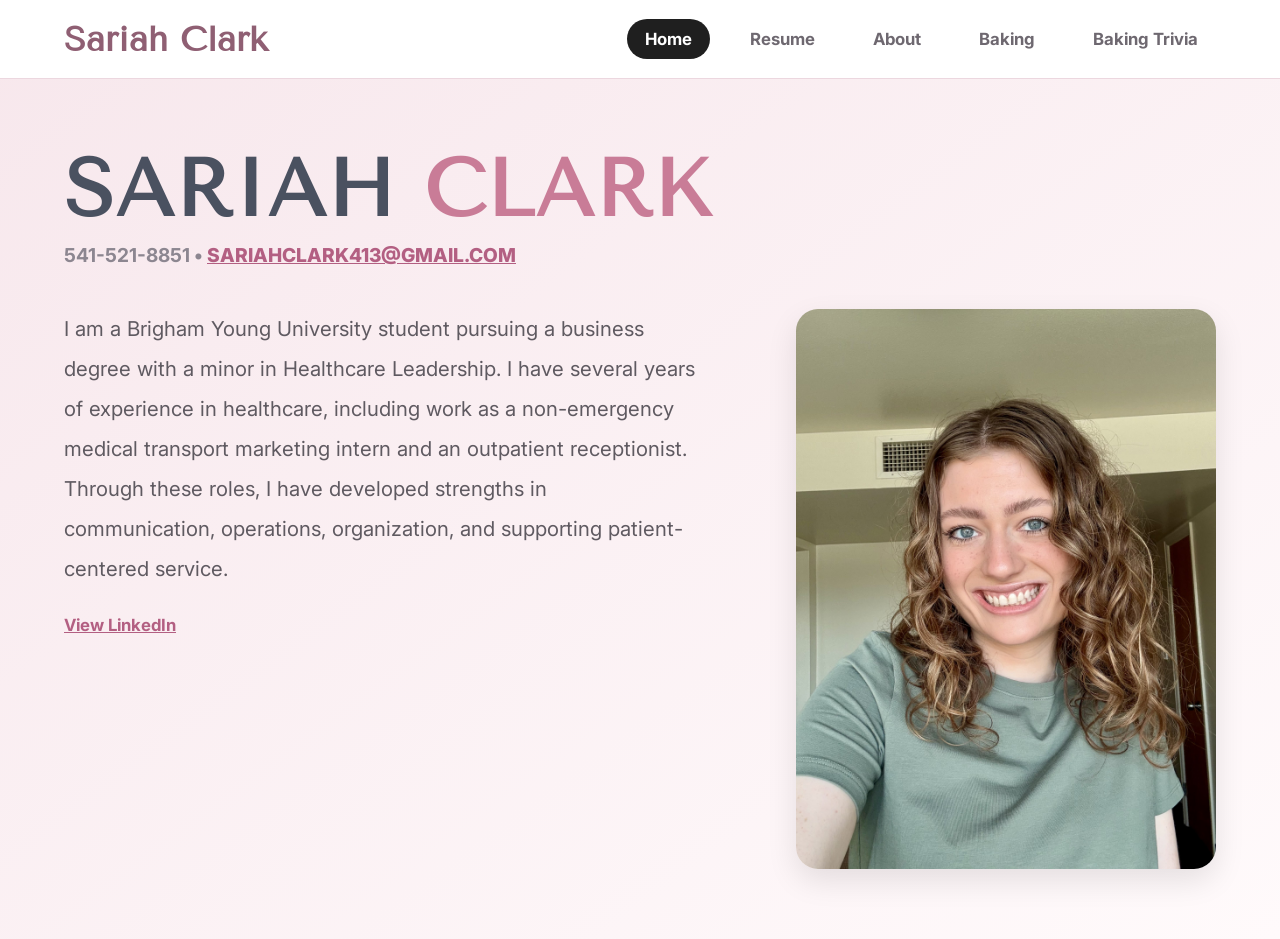
==== index.html @ 56e5a97a "Add files via upload" ====
<!DOCTYPE html>
<html lang="en">
<head>
  <meta charset="UTF-8">
  <meta name="viewport" content="width=device-width, initial-scale=1.0">
  <title>Sariah Clark | Home</title>

  <link rel="preconnect" href="https://fonts.googleapis.com">
  <link rel="preconnect" href="https://fonts.gstatic.com" crossorigin>
  <link href="https://fonts.googleapis.com/css2?family=Tenor+Sans&family=Inter:wght@400;500;600;700;800&display=swap" rel="stylesheet">

  <style>
    body {
      margin: 0;
      background: linear-gradient(to bottom right, #f7e7ec, #fffafb);
      font-family: 'Inter', sans-serif;
      color: #5f5a61;
    }

    .navbar {
      background-color: #ffffff;
      border-bottom: 1px solid #ecd7df;
      padding: 18px 0;
    }

    .nav-container {
      width: 90%;
      max-width: 1200px;
      margin: 0 auto;
      display: flex;
      justify-content: space-between;
      align-items: center;
      flex-wrap: wrap;
      gap: 16px;
    }

    .site-name {
      font-family: 'Tenor Sans', serif;
      font-size: 2.2rem;
      color: #8f5f73;
      margin: 0;
    }

    .nav-links a {
      text-decoration: none;
      color: #6e6870;
      margin-left: 18px;
      font-weight: 700;
      font-size: 1.05rem;
      padding: 10px 18px;
      border-radius: 28px;
      display: inline-block;
      transition: 0.2s ease;
    }

    .nav-links a:hover {
      background-color: #f6dde6;
      color: #8f5f73;
    }

    .active-page {
      background-color: #1f1f1f;
      color: white !important;
    }

    .hero-wrap {
      width: 90%;
      max-width: 1200px;
      margin: 70px auto;
    }

    .name-line {
      font-family: 'Tenor Sans', serif;
      font-size: 5rem;
      font-weight: 800;
      line-height: 1;
      margin-bottom: 14px;
      color: #4a5160;
      letter-spacing: 1px;
    }

    .last-name {
      color: #c97c97;
    }

    .contact-line {
      font-size: 1.2rem;
      font-weight: 700;
      color: #8c8690;
      margin-bottom: 42px;
      text-transform: uppercase;
    }

    .contact-line a {
      color: #b35f82;
      text-decoration: underline;
      font-weight: 800;
    }

    .summary-layout {
      display: grid;
      grid-template-columns: 1.2fr 0.9fr;
      gap: 40px;
      align-items: start;
    }

    .summary-text {
      font-size: 1.28rem;
      line-height: 1.95;
      max-width: 760px;
      margin: 0;
    }

    .extra-links {
      margin-top: 26px;
      display: flex;
      flex-wrap: wrap;
      gap: 18px;
      align-items: center;
    }

    .extra-links a {
      color: #b35f82;
      font-weight: 700;
      text-decoration: underline;
      font-size: 1.05rem;
    }

    .profile-img {
      width: 100%;
      max-width: 420px;
      border-radius: 22px;
      box-shadow: 0 12px 30px rgba(0, 0, 0, 0.10);
      display: block;
      margin-left: auto;
    }

    @media (max-width: 900px) {
      .summary-layout {
        grid-template-columns: 1fr;
      }

      .name-line {
        font-size: 3.5rem;
      }

      .profile-img {
        margin: 30px auto 0;
      }

      .nav-container {
        justify-content: center;
      }

      .nav-links {
        text-align: center;
      }
    }
  </style>
</head>
<body>

  <nav class="navbar">
    <div class="nav-container">
      <h2 class="site-name">Sariah Clark</h2>

      <div class="nav-links">
        <a href="index.html" class="active-page">Home</a>
        <a href="resume.html">Resume</a>
        <a href="about.html">About</a>
        <a href="scratch.html">Baking</a>
        <a href="app.html">Baking Trivia</a>
      </div>
    </div>
  </nav>

  <main class="hero-wrap">
    <div class="name-line">
      SARIAH <span class="last-name">CLARK</span>
    </div>

    <div class="contact-line">
      541-521-8851 •
      <a href="mailto:sariahclark413@gmail.com">SARIAHCLARK413@GMAIL.COM</a>
    </div>

    <div class="summary-layout">
      <div>
        <p class="summary-text">
          I am a Brigham Young University student pursuing a business degree with a minor in Healthcare Leadership.
          I have several years of experience in healthcare, including work as a non-emergency medical transport
          marketing intern and an outpatient receptionist. Through these roles, I have developed strengths in
          communication, operations, organization, and supporting patient-centered service.
        </p>

        <div class="extra-links">
          <a href="https://www.linkedin.com/in/sariah-clark/" target="_blank">View LinkedIn</a>
        </div>
      </div>

      <div>
        <img src="images/selfie.jpeg" alt="Sariah Clark" class="profile-img">
      </div>
    </div>
  </main>

</body>
</html>
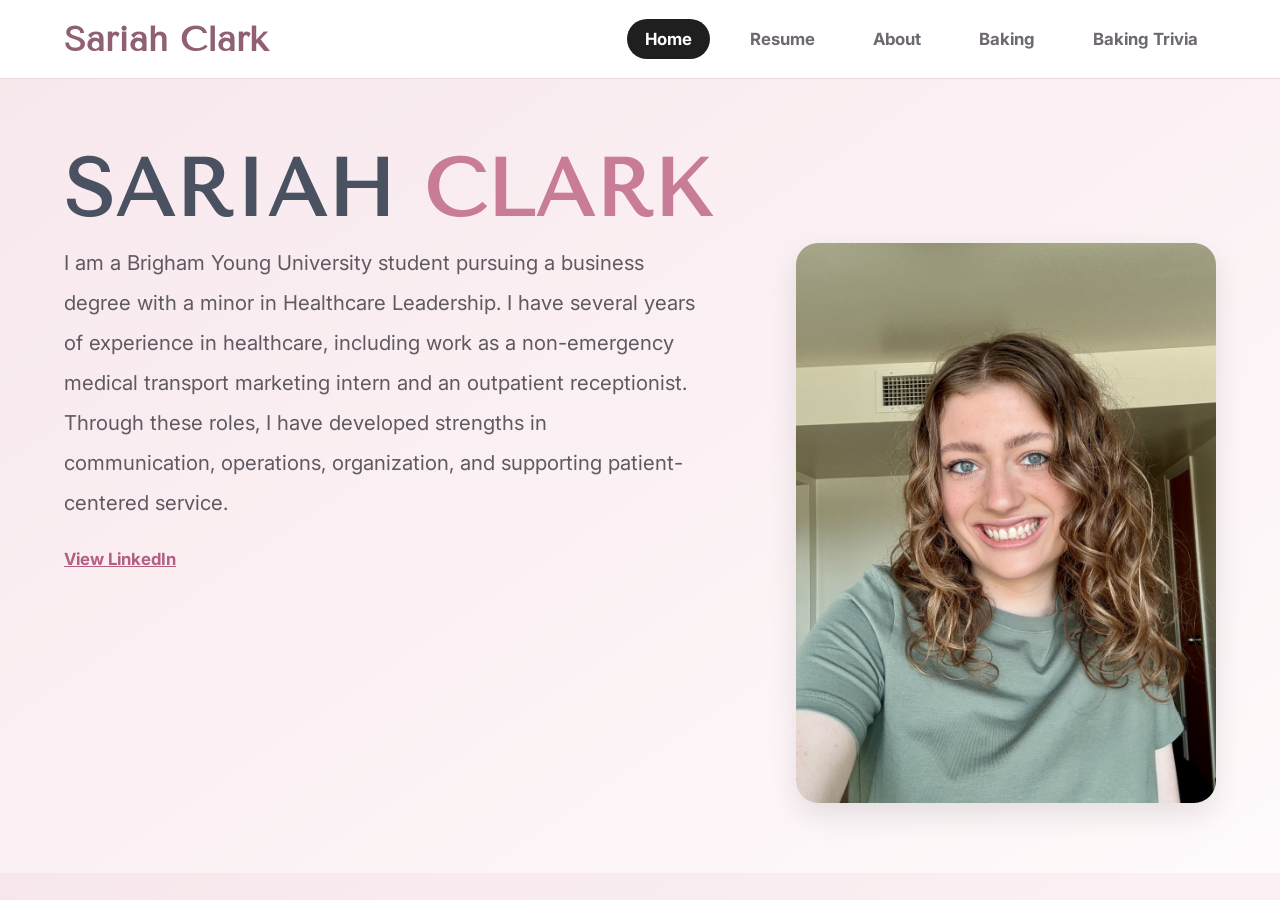
==== commit 3b264b54: "Update index.html" ====
--- a/index.html
+++ b/index.html
@@ -179,11 +179,6 @@
       SARIAH <span class="last-name">CLARK</span>
     </div>
 
-    <div class="contact-line">
-      541-521-8851 •
-      <a href="mailto:sariahclark413@gmail.com">SARIAHCLARK413@GMAIL.COM</a>
-    </div>
-
     <div class="summary-layout">
       <div>
         <p class="summary-text">
@@ -205,4 +200,4 @@
   </main>
 
 </body>
-</html>+</html>
